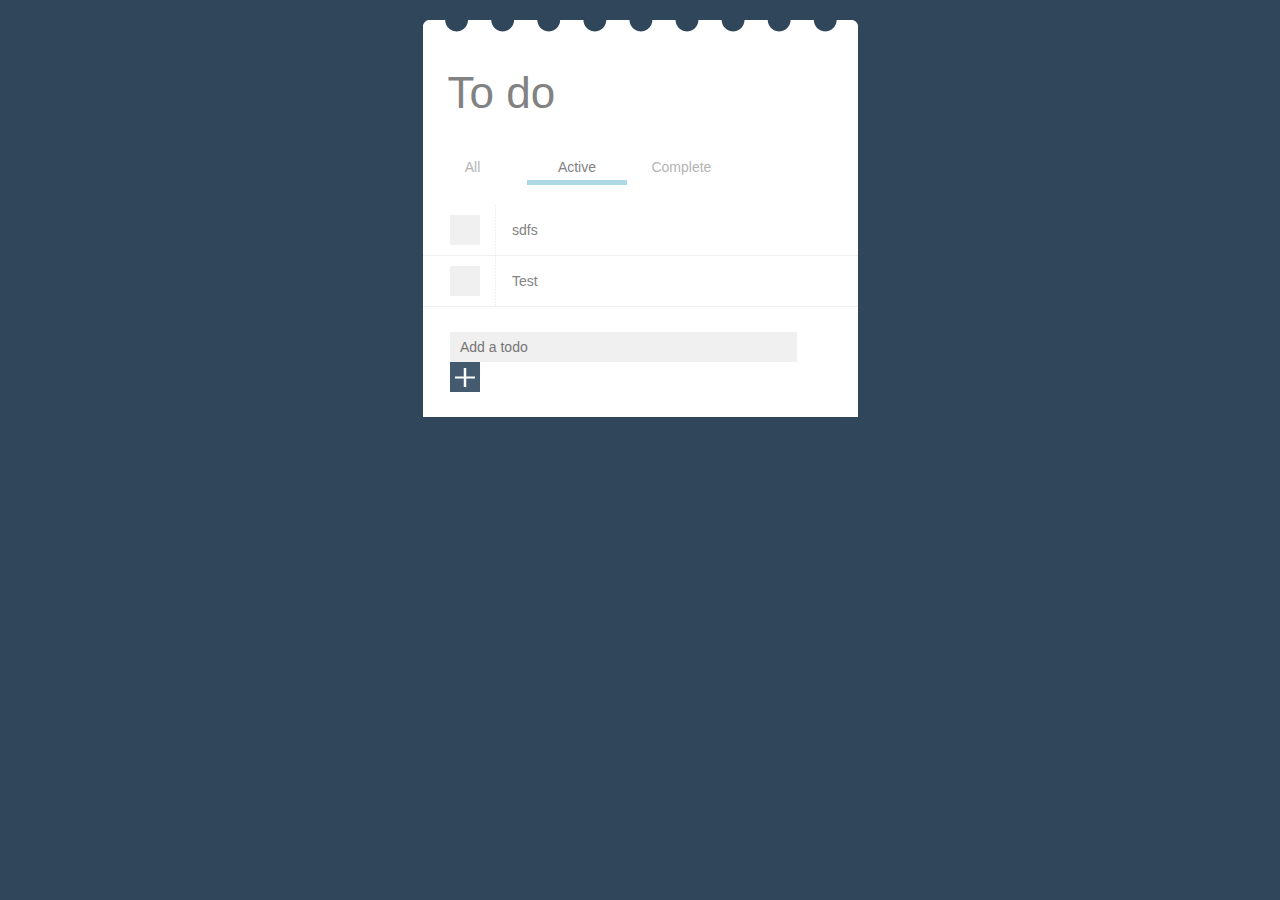
==== index.html @ 56a2c6f5 "first commit" ====
<!DOCTYPE html>
<html>
<head>
    <title></title>
<link rel="stylesheet" href="styles/app.css">
</head>
<body>
<div id="main" ng-app="myTodo">
    <div id="perforation"></div>
    <div id="page">
        <div id="title">To do</div>
        <div id="switcher" ng-controller="switcher">
            <a class="switcher-btn" ng-class="{current: panelName == 'all'}" ng-click="switchPanel('all')">All</a>
            <a class="switcher-btn" ng-class="{current: panelName == 'active'}" ng-click="switchPanel('active')">Active</a>
            <a class="switcher-btn" ng-class="{current: panelName == 'complete'}" ng-click="switchPanel('complete')">Complete</a>
        </div>
        <div id="container">
            <div ng-view></div>
        </div>

        <div id="add" ng-controller="add">
            <input id="add-input" type="text" ng-model="content" placeholder="Add a todo">
            <a id="add-btn" ng-click="add()"></a>
        </div>
    </div>

</div>
<script type="text/javascript" src="libs/angular.js"></script>
<script type="text/javascript" src="libs/angular-route.js"></script>
<script type="text/javascript" src="scripts/app.js"></script>
<script type="text/javascript" src="scripts/service.js"></script>
<script type="text/javascript" src="scripts/controller.js"></script>
<script type="text/javascript" src="scripts/filter.js"></script>
</body>
</html>
---- styles/app.css ----
body{
    background: #2F465B;
    padding: 20px;
    margin: 0;
    font-family:'Roboto', Arial;

}

#main{
    width: 435px;
    margin: 0 auto;
}

#page{
    background-color: white;
    width: 435px;
}

#perforation{
    background-image: url(../images/perforation.png);
    background-size: 435px 13px;
    width: 435px;
    height: 13px;
    background-repeat: no-repeat;
    background-position: center top;
    margin: 0 auto;
}

#title{
    padding-left: 25px;
    font-size: 44px;
    color: #828282;
    font-weight: 100;
    padding-bottom: 15px;
    padding-top: 35px;
    width: 410px;
    height: 72px;
    /*border-bottom: 1px solid #2F465B;*/
}

#switcher{
    width: 100%;
    height: 30px;
}

.switcher-btn {
    line-height: 25px;
    font-size: 14px;
    width: 100px;
    display: inline-block;
    text-align: center;
    color: #828282;
    cursor: pointer;
    opacity: 0.6;
}

.switcher-btn.current {
    opacity: 1;
    border-bottom: 5px solid lightblue;
}

#add {
    padding: 25px;
    width: 380px;
    margin: 0 auto;
}

#add-input {
    border: 0;
    background: #F0F0F0;
    color: #808080;
    font-size: 14px;
    width: 327px;
    height: 30px;
    padding: 0;
    padding-left: 10px;
    padding-right: 10px;
}

#add-btn{
    cursor: pointer;
    position: relative;
    display: inline-block;
    width: 30px;
    height: 30px;
    background: #435a6f;
    background-image: url(../images/add.png);
    background-position: center center;
    background-repeat: no-repeat;
    vertical-align: top;
    zoom: 1;
}

#add-btn:hover {
    background-color: #828282;
}

.todo-item {
    border-bottom: 1px solid #F0F0F0;
    padding-left: 25px;
    padding-top: 10px;
    padding-bottom: 10px;
    background-image: url(../images/line.png);
}

.todo-status {
    cursor: pointer;
    left: 2px;
    position: relative;
    display: inline-block;
    width: 30px;
    height: 30px;
    background: #F0F0F0;
    vertical-align: top;
    zoom: 1;
}

.todo-item-content{
    overflow: hidden;
    display: inline-block;
    width: 272px;
    font-size: 14px;
    line-height: 20px;
    font-weight: 400;
    vertical-align: top;
    padding-left: 30px;
    padding-top: 5px;
    padding-right: 20px;
    padding-bottom: 5px;
    color: #828282;
    zoom: 1;
}

.todo-delete {
    cursor: pointer;
    display: none;
    width: 30px;
    height: 30px;
    background: #F0F0F0;
    vertical-align: top;
    background-image: url(../images/delete2.png);
    background-position: center center;
    background-repeat: no-repeat;
    position: relative;
}

.todo-item:hover .todo-delete {
    display: inline-block;
}

.todo-delete:hover {
    background-color: #ff788c;
}

.todo-item.done .todo-item-content{
    text-decoration: line-through;
    color: #2F465B;
}

.todo-item.done .todo-status {
    background: #2F465B;
    background-image: url(../images/done.png);
    background-position: center center;
    background-repeat: no-repeat;
    outline: 1px solid #FFFFFF;
    vertical-align: top;
}

#container {
    margin-top: 20px;
    max-height: 400px;
    overflow: auto;
}
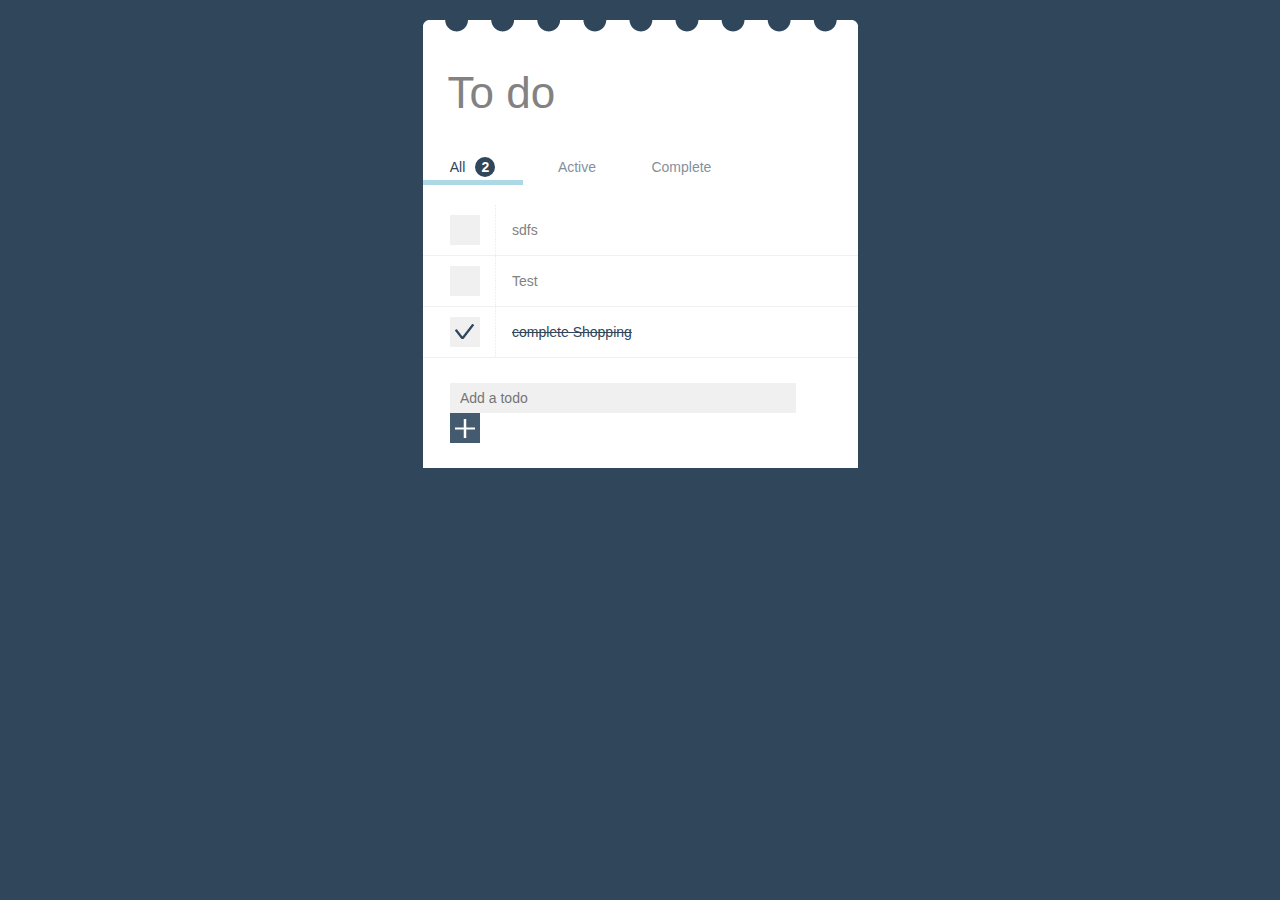
==== commit f51e7259: "finish some details and add reedit feature" ====
--- a/index.html
+++ b/index.html
@@ -10,7 +10,7 @@
     <div id="page">
         <div id="title">To do</div>
         <div id="switcher" ng-controller="switcher">
-            <a class="switcher-btn" ng-class="{current: panelName == 'all'}" ng-click="switchPanel('all')">All</a>
+            <a class="switcher-btn" ng-class="{current: panelName == 'all'}" ng-click="switchPanel('all')">All<span class="notify-num" ng-show="activeNumber > 0">{{activeNumber}}</span></a>
             <a class="switcher-btn" ng-class="{current: panelName == 'active'}" ng-click="switchPanel('active')">Active</a>
             <a class="switcher-btn" ng-class="{current: panelName == 'complete'}" ng-click="switchPanel('complete')">Complete</a>
         </div>
@@ -19,8 +19,8 @@
         </div>
 
         <div id="add" ng-controller="add">
-            <input id="add-input" type="text" ng-model="content" placeholder="Add a todo">
-            <a id="add-btn" ng-click="add()"></a>
+            <input id="add-input" type="text" ng-model="content" ng-keydown="keyDownHandler($event)" placeholder="Add a todo">
+            <a id="add-btn" class="btn" ng-click="add()"></a>
         </div>
     </div>
 
@@ -31,5 +31,6 @@
 <script type="text/javascript" src="scripts/service.js"></script>
 <script type="text/javascript" src="scripts/controller.js"></script>
 <script type="text/javascript" src="scripts/filter.js"></script>
+<script type="text/javascript" src="scripts/directive.js"></script>
 </body>
 </html>--- a/styles/app.css
+++ b/styles/app.css
@@ -49,7 +49,7 @@
     width: 100px;
     display: inline-block;
     text-align: center;
-    color: #828282;
+    color: #2F465B;
     cursor: pointer;
     opacity: 0.6;
 }
@@ -70,7 +70,7 @@
     background: #F0F0F0;
     color: #808080;
     font-size: 14px;
-    width: 327px;
+    width: 326px;
     height: 30px;
     padding: 0;
     padding-left: 10px;
@@ -129,6 +129,10 @@
     padding-bottom: 5px;
     color: #828282;
     zoom: 1;
+    overflow: hidden;
+    white-space: nowrap;
+    text-overflow: ellipsis;
+    position: relative;
 }
 
 .todo-delete {
@@ -155,6 +159,13 @@
 .todo-item.done .todo-item-content{
     text-decoration: line-through;
     color: #2F465B;
+}
+
+.btn{
+    position: relative;
+}
+.btn:active{
+    top: 2px;
 }
 
 .todo-item.done .todo-status {
@@ -172,3 +183,24 @@
     overflow: auto;
 }
 
+.notify-num {
+    display: inline-block;
+    height: 20px;
+    width: 20px;
+    text-align: center;
+    line-height: 20px;
+    border-radius: 50%;
+    background-color: #2F465B;
+    color: white;
+    font-weight: bold;
+    margin-left: 10px;
+}
+
+.edit-input {
+    height: 25px;
+    border: 1px solid #2F465B;
+    position: absolute;
+    left: 28px;
+    top: 1px;
+}
+
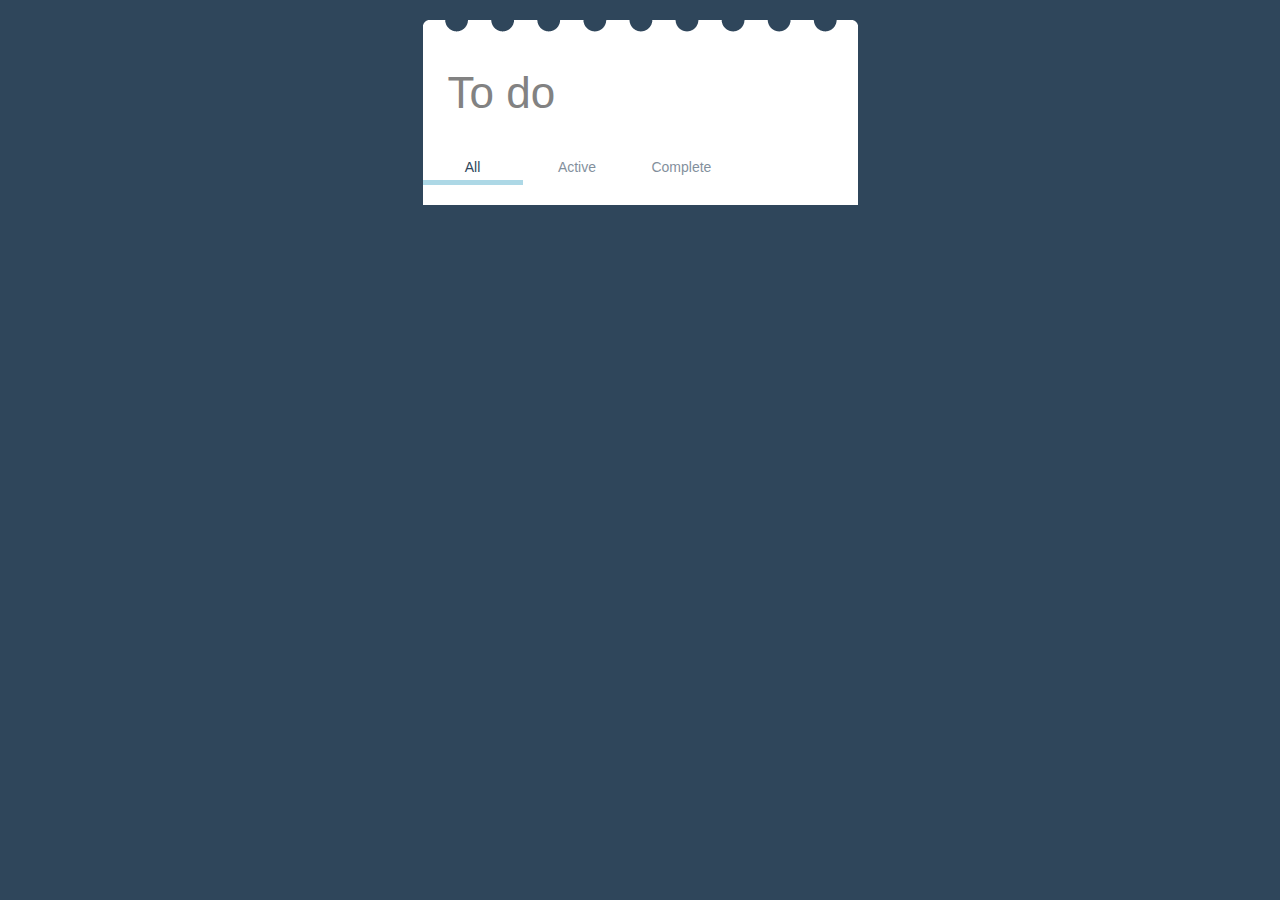
==== commit 2aef654f: "fix the bug in data loading;add a animation to active number" ====
--- a/index.html
+++ b/index.html
@@ -10,17 +10,12 @@
     <div id="page">
         <div id="title">To do</div>
         <div id="switcher" ng-controller="switcher">
-            <a class="switcher-btn" ng-class="{current: panelName == 'all'}" ng-click="switchPanel('all')">All<span class="notify-num" ng-show="activeNumber > 0">{{activeNumber}}</span></a>
+            <a class="switcher-btn" ng-class="{current: panelName == 'all'}" ng-click="switchPanel('all')">All<span class="notify-num shake" shaking ng-show="activeNumber > 0">{{activeNumber}}</span></a>
             <a class="switcher-btn" ng-class="{current: panelName == 'active'}" ng-click="switchPanel('active')">Active</a>
             <a class="switcher-btn" ng-class="{current: panelName == 'complete'}" ng-click="switchPanel('complete')">Complete</a>
         </div>
         <div id="container">
             <div ng-view></div>
-        </div>
-
-        <div id="add" ng-controller="add">
-            <input id="add-input" type="text" ng-model="content" ng-keydown="keyDownHandler($event)" placeholder="Add a todo">
-            <a id="add-btn" class="btn" ng-click="add()"></a>
         </div>
     </div>
 
--- a/styles/app.css
+++ b/styles/app.css
@@ -127,7 +127,7 @@
     padding-top: 5px;
     padding-right: 20px;
     padding-bottom: 5px;
-    color: #828282;
+    color: #2F465B;
     zoom: 1;
     overflow: hidden;
     white-space: nowrap;
@@ -158,7 +158,7 @@
 
 .todo-item.done .todo-item-content{
     text-decoration: line-through;
-    color: #2F465B;
+    color: #828282;
 }
 
 .btn{
@@ -200,7 +200,23 @@
     height: 25px;
     border: 1px solid #2F465B;
     position: absolute;
-    left: 28px;
+    left: 25px;
     top: 1px;
-}
-
+    width: 272px;
+    padding-left: 3px;
+    font-size: 14px;
+}
+
+.shake {
+    -webkit-animation-name: 'shake';
+    -webkit-animation-duration: 150ms;
+    -webkit-animation-iteration-count: 2;
+    -webkit-animation-timing-function: linear;
+    -webkit-animation-play-state: paused;
+}
+
+@-webkit-keyframes shake {
+    0% { -webkit-transform: translate(3px, 0); }
+    50% { -webkit-transform: translate(-3px, 0); }
+    100% { -webkit-transform: translate(0, 0); }
+}
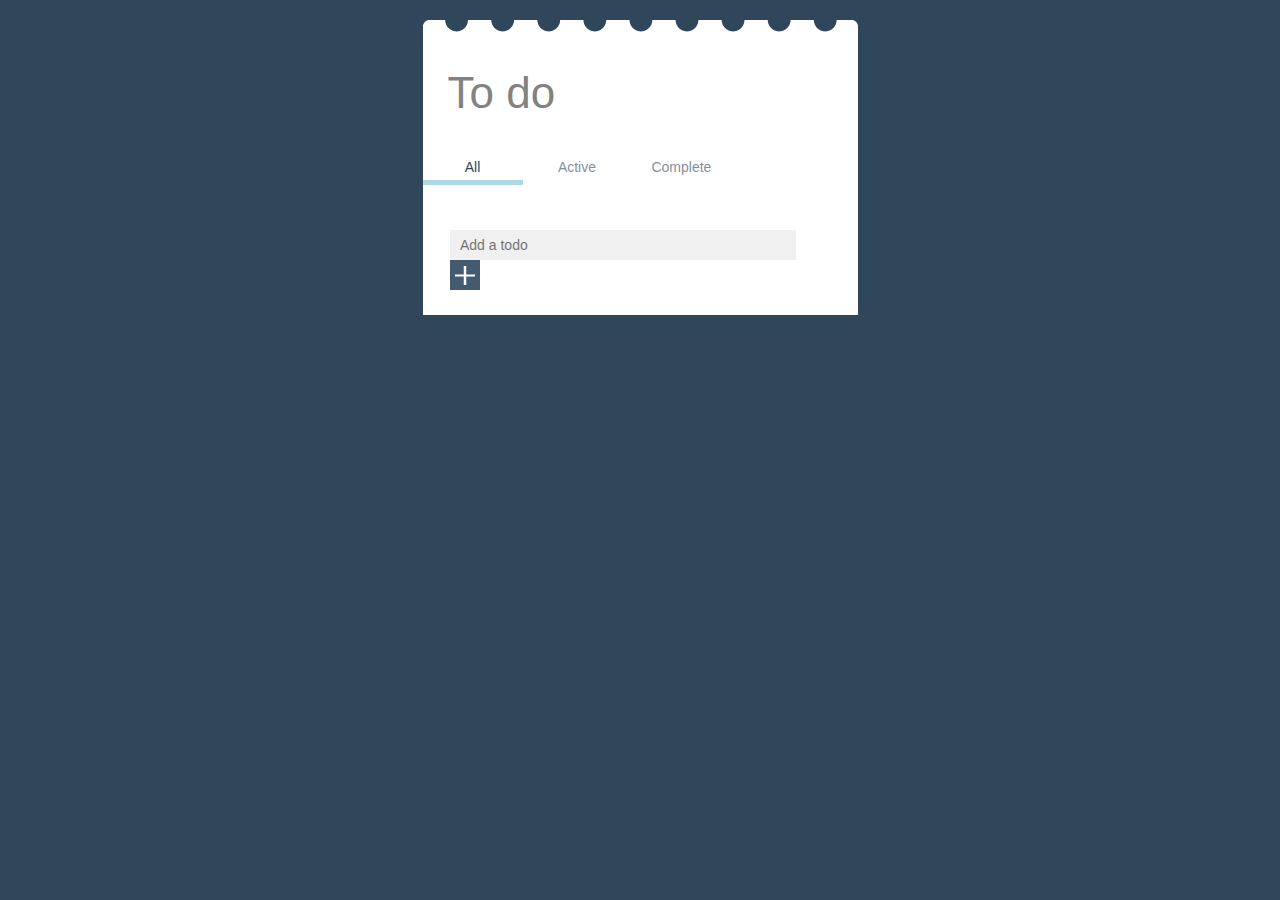
==== commit 67616e90: "change some logic of loading data" ====
--- a/index.html
+++ b/index.html
@@ -17,6 +17,10 @@
         <div id="container">
             <div ng-view></div>
         </div>
+        <div id="add" ng-controller="add">
+            <input id="add-input" type="text" ng-model="content" ng-keydown="keyDownHandler($event)" placeholder="Add a todo">
+            <a id="add-btn" class="btn" ng-click="add()"></a>
+        </div>
     </div>
 
 </div>
